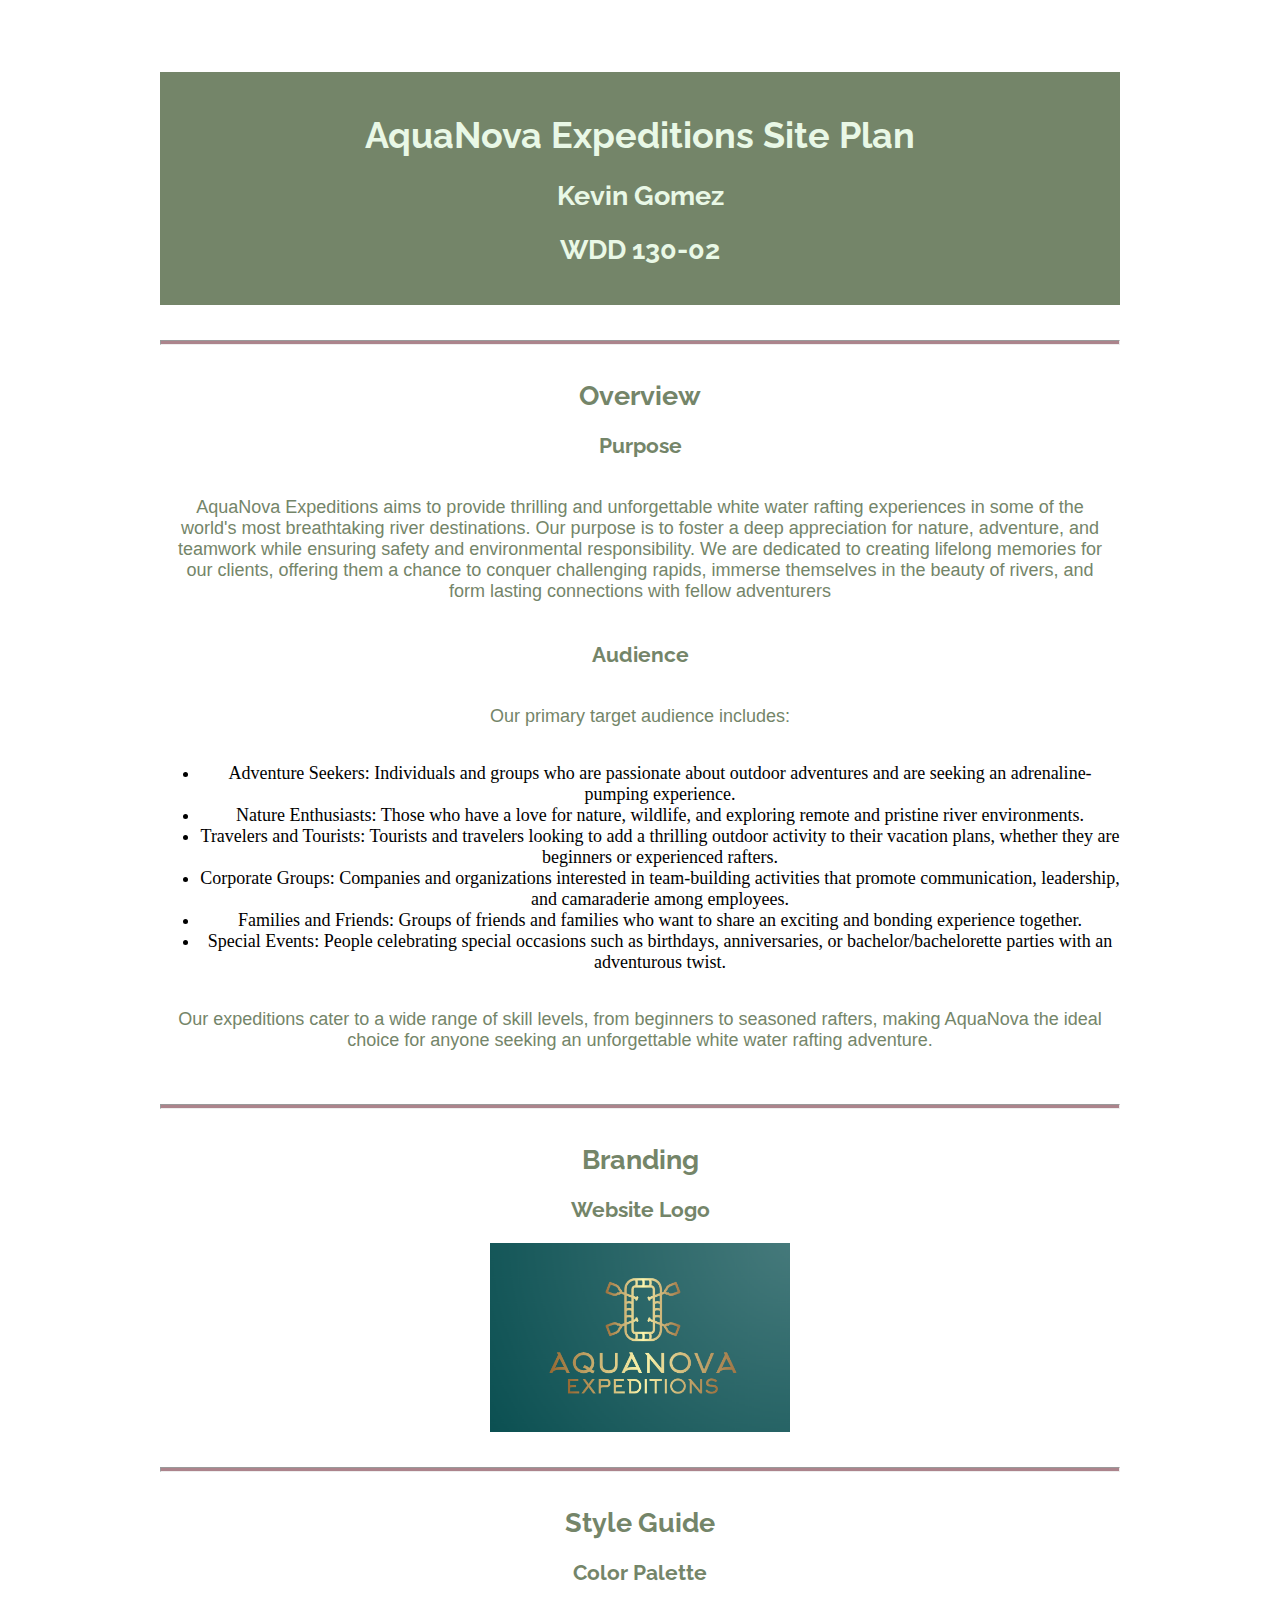
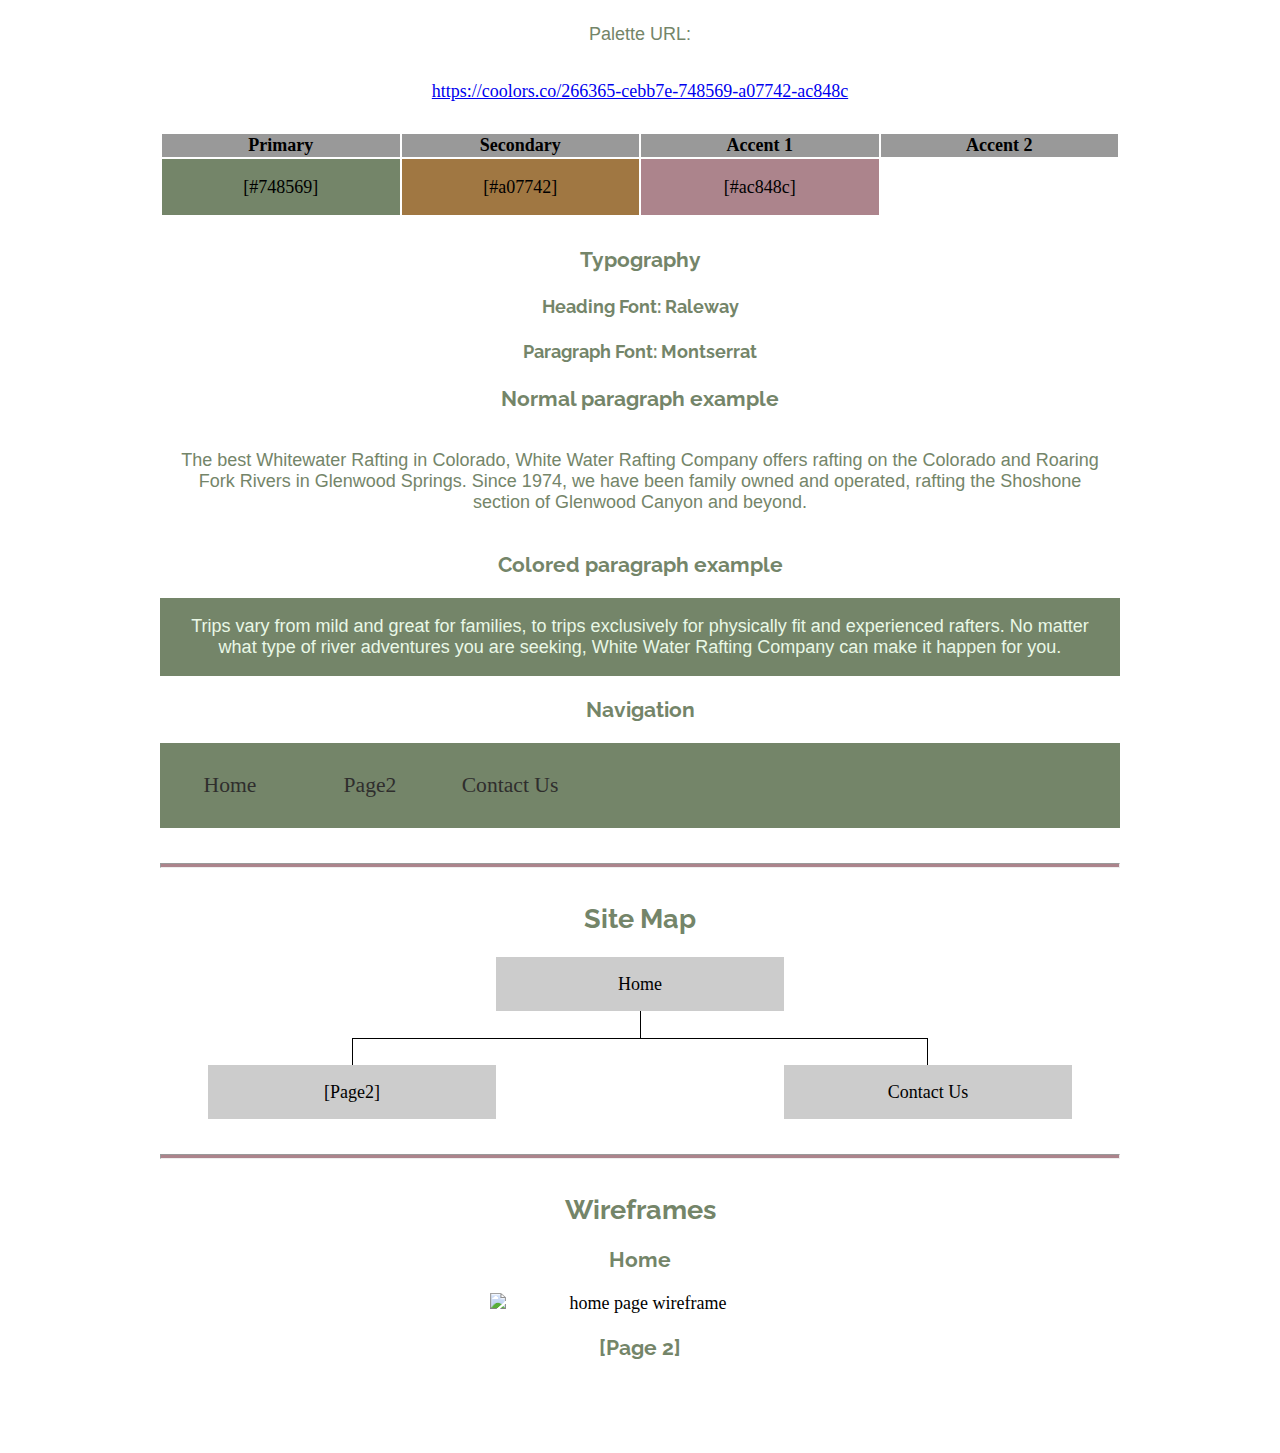
==== wwr/site-plan-rafting.html @ 5fa3ba92 "completed" ====
<!DOCTYPE html>
<html lang="en-us">

<head>
  <meta charset="utf-8" />
  <title>Site Plan</title>
  <link type="text/css" rel="stylesheet" href="styles/site-plan-rafting.css" />
</head>

<body>
  <header>
    <h1>AquaNova Expeditions Site Plan</h1>
    <h2>Kevin Gomez</h2>
    <h2>WDD 130-02</h2>
    <!-- In the header above, add the name of your site, your name and class number. For example if you are in section 3 you would put WDD 130-03 -->
  </header>
  <main>
    <!-- ------------------------Steps 2-5------------------------------ -->
    <hr />
    <h2>Overview</h2>
    <h3>Purpose</h3>
    <p>AquaNova Expeditions aims to provide thrilling and unforgettable white water rafting experiences in some of the world's most 
        breathtaking river destinations. Our purpose is to foster a deep appreciation for nature, adventure, and teamwork while 
        ensuring safety and environmental responsibility. We are dedicated to creating lifelong memories for our clients, offering 
        them a chance to conquer challenging rapids, immerse themselves in the beauty of rivers, and form lasting connections with 
        fellow adventurers</p>
    <!-- change this -->

    <h3>Audience</h3>
    <p>Our primary target audience includes:</p>

<ul>
  <li>Adventure Seekers: Individuals and groups who are passionate about outdoor adventures and are seeking an adrenaline-pumping experience.</li>
  <li>Nature Enthusiasts: Those who have a love for nature, wildlife, and exploring remote and pristine river environments.</li>
  <li>Travelers and Tourists: Tourists and travelers looking to add a thrilling outdoor activity to their vacation plans, whether they are beginners or experienced rafters.</li>
  <li>Corporate Groups: Companies and organizations interested in team-building activities that promote communication, leadership, and camaraderie among employees.</li>
  <li>Families and Friends: Groups of friends and families who want to share an exciting and bonding experience together.</li>
  <li>Special Events: People celebrating special occasions such as birthdays, anniversaries, or bachelor/bachelorette parties with an adventurous twist.</li>
</ul>

<p>Our expeditions cater to a wide range of skill levels, from beginners to seasoned rafters, making AquaNova the ideal choice for anyone seeking an unforgettable white water rafting adventure.</p>
    <!-- esto tengo que alinearlo a la izquierda -->

    <hr />
    <h2>Branding</h2>
    <h3>Website Logo</h3>
    <!-- Replace this with some sort of logo for your site.  A logo can be as simple as the name of your site in a nice font :) -->
    <img src="images/logogold.PNG"
    />
    <hr />
    <h2>Style Guide</h2>

    <!-- ------------------------Steps 6-9------------------------------ -->

    <h3>Color Palette</h3>
    <!--  The colors you choose for a website are one of the most important decisions you will make. Follow the instructions on the activity in Canvas then return and replace the color codes below with the hex color codes (the 6 digit numbers that show at the bottom of each color) for the colors you have chosen below.  You should have at least 2 colors but do not have to fill in all 4 if you do not need them.  -->

    <!-- Copy and paste the URL to your finished palette below. Replace the href value that is there with yours. Make sure to paste it into both the href value and the content text of the <a> tag -->
    <p>Palette URL:</p>
    <a href="https://coolors.co/266365-cebb7e-748569-a07742-ac848c"
      target="_blank">https://coolors.co/266365-cebb7e-748569-a07742-ac848c</a>

    <table class="colors">
      <tr>
        <th>Primary</th>
        <th>Secondary</th>
        <th>Accent 1</th>
        <th>Accent 2</th>
      </tr>
      <!-- Replace the numbers in the boxes below with your hex color codes. Then switch to the site-plan.css file and change your colors there as well. -->
      <tr>
        <td class="primary">[#748569]</td>
        <td class="secondary">[#a07742]</td>
        <td class="accent1">[#ac848c]</td>
        <td class="accent2"></td>
      </tr>
    </table>

    <!-- ------------------------Steps 10-12------------------------------ -->

    <h3>Typography</h3>
    <!-- Choose a font for your paragraphs (body copy) and headlines. What font(s) have you chosen? Think also about which of your colors above you might use for background and font colors. -->

    <h4>
      Heading Font: Raleway
      <!-- change this -->
    </h4>
    <h4>
      Paragraph Font: Montserrat
      <!-- change this -->
    </h4>
    <h3>Normal paragraph example</h3>
    <p>
      The best Whitewater Rafting in Colorado, White Water Rafting Company
      offers rafting on the Colorado and Roaring Fork Rivers in Glenwood
      Springs. Since 1974, we have been family owned and operated, rafting the
      Shoshone section of Glenwood Canyon and beyond.
    </p>
    <h3>Colored paragraph example</h3>
    <p class="colored">
      Trips vary from mild and great for families, to trips exclusively for
      physically fit and experienced rafters. No matter what type of river
      adventures you are seeking, White Water Rafting Company can make it
      happen for you.
    </p>

    <!-- ------------------------Step 13------------------------------ -->

    <h3>Navigation</h3>
    <!-- Think about how you want your navigation bar to look. In the site-plan.css file change the colors to your colors to get the look you desire. -->
    <nav>
      <a href="#">Home</a>
      <a href="#">Page2</a>
      <a href="#">Contact Us</a>
    </nav>
    <hr />
    <h2>Site Map</h2>
    <div class="sitemap">
      <div class="sm-home">Home</div>
      <div class="sm-page2">
        [Page2]
        <!-- this page will have a name later -->
      </div>
      <div class="sm-page3">Contact Us</div>

      <div class="top">&nbsp;</div>
      <div class="left">&nbsp;</div>
      <div class="right">&nbsp;</div>
    </div>
    <hr />
    <h2>Wireframes</h2>
    <!-- Create an additional wireframe for your site. List it here below the Home page wireframe. -->

    <h3>Home</h3>

    <img src="https://byui-wdd.github.io/wdd130/rafting_images/wireframe_home.png" alt="home page wireframe" />

    <h3>[Page 2]</h3>

    <!-- <img src="#" alt="page 2 wireframe"> -->
  </main>
</body>

</html>
---- wwr/styles/site-plan-rafting.css ----
/* if you are using any Google fonts change the font names below to your fonts. 
Any spaces in your font name should be replaced with a +. 
Fonts are separated by a & */
@import url('https://fonts.googleapis.com/css2?family=Raleway:wght@300&display=swap');

:root {
  /* change the values below to your colors from your palette */
  --primary-color: #748569   ;
  --secondary-color: #a07742 ;
  --accent1-color: #ac848c;
  --accent2-color: white;

  /* change the values below to your chosen font(s) */
  --heading-font: "Raleway";
  --paragraph-font: Montserrat, Helvetica, sans-serif;

  /* these colors below should be chosen from among your palette colors above */
  --headline-color-on-white: #748569;  /* headlines on a white background */ 
  --headline-color-on-color: #E9f8e6; /* headlines on a colored background */ 
  --paragraph-color-on-white: #748569; /* paragraph text on a white background */ 
  --paragraph-color-on-color: #E9f8e6; /* paragraph text on a colored background */ 
  --paragraph-background-color: #748569  ;
  --nav-link-color: #2f2e2d;
  --nav-background-color: #748569;
  --nav-hover-link-color: #CEBB7E;
  --nav-hover-background-color: #748569;
}


/*  Look around below...but DON'T CHANGE ANYTHING! */

body {
  max-width: 960px;
  margin: 0 auto;
  padding: 4em;
  font-size: 18px;
  text-align: center;
}
img {
  display: block;
  margin: 0 auto;
  max-width: 300px;
}
h1, h2, h3, h4, h5, h6 {
  font-family: var(--heading-font);
  color: var(--headline-color-on-white);
}
h2 {
  text-align: center;
}
hr {
  height: 3px;
  margin: 35px 0;
  background: var(--accent1-color);
}
header {
  padding: 1em;
  text-align: center;
  color: var(--headline-color-on-color);
  background-color: var(--paragraph-background-color);
}
header > h1, header > h2 {
  color: var(--headline-color-on-color);
}
p {
  font-family: var(--paragraph-font);
  color: var(--paragraph-color-on-white);
  padding: 1em;
}
.colors {
  width: 100%;
  min-width: 350px;
  margin: 30px auto;
  text-align: center;
}
.colors th {
  background-color: #999;
}
.colors td{
  width: 25%;
  height: 3em;
}
.primary {
  background-color: var(--primary-color);
}
.secondary {
  background-color: var(--secondary-color);
}
.accent1 {
  background-color: var(--accent1-color);
}
.accent2{
  background-color: var(--accent2-color);
}
p.colored {
  background-color: var(--paragraph-background-color);
  color: var(--paragraph-color-on-color);
}
nav {
  background-color: var(--nav-background-color);
  line-height: 3em;
  text-align: center;
  font-size: 1.2em;
}
nav  {
  list-style-type: none;
  display: flex;
}
nav a {
  padding:1em;
  min-width: 120px;
  text-decoration: none;
  padding: 10px;
}
nav a:link, nav a:visited {
  color: var(--nav-link-color);
}
nav a:hover {
  color: var(--nav-hover-link-color);
  background-color: var(--nav-hover-background-color);
}
.sitemap {
  display: grid;
  justify-content: center;

  grid-template-columns: repeat(6, 15%);
  grid-template-rows: 3em 1.5em 1.5em 3em;
  grid-template-areas: ". . home home . ."
    ". . . top . ."
    ". left left right right ."
    "page2 page2 . . page3 page3";
}
.sitemap > div {
  text-align: center;
}
.sm-home {
  grid-area: home;
  background-color: #ccc;
  line-height: 3em;
}
.sm-page2 {
  grid-area: page2;
  background-color: #ccc;
  line-height: 3em;
}
.sm-page3 {
  grid-area: page3;
  background-color: #ccc;
  line-height: 3em;
}
.top {
  grid-area: top;
  border-left: 1px solid;
}
.left {
  grid-area: left;
  border-top: 1px solid;
  border-left: 1px solid;
}
.right {
  grid-area: right;
  border-top: 1px solid;
  border-right: 1px solid;
}
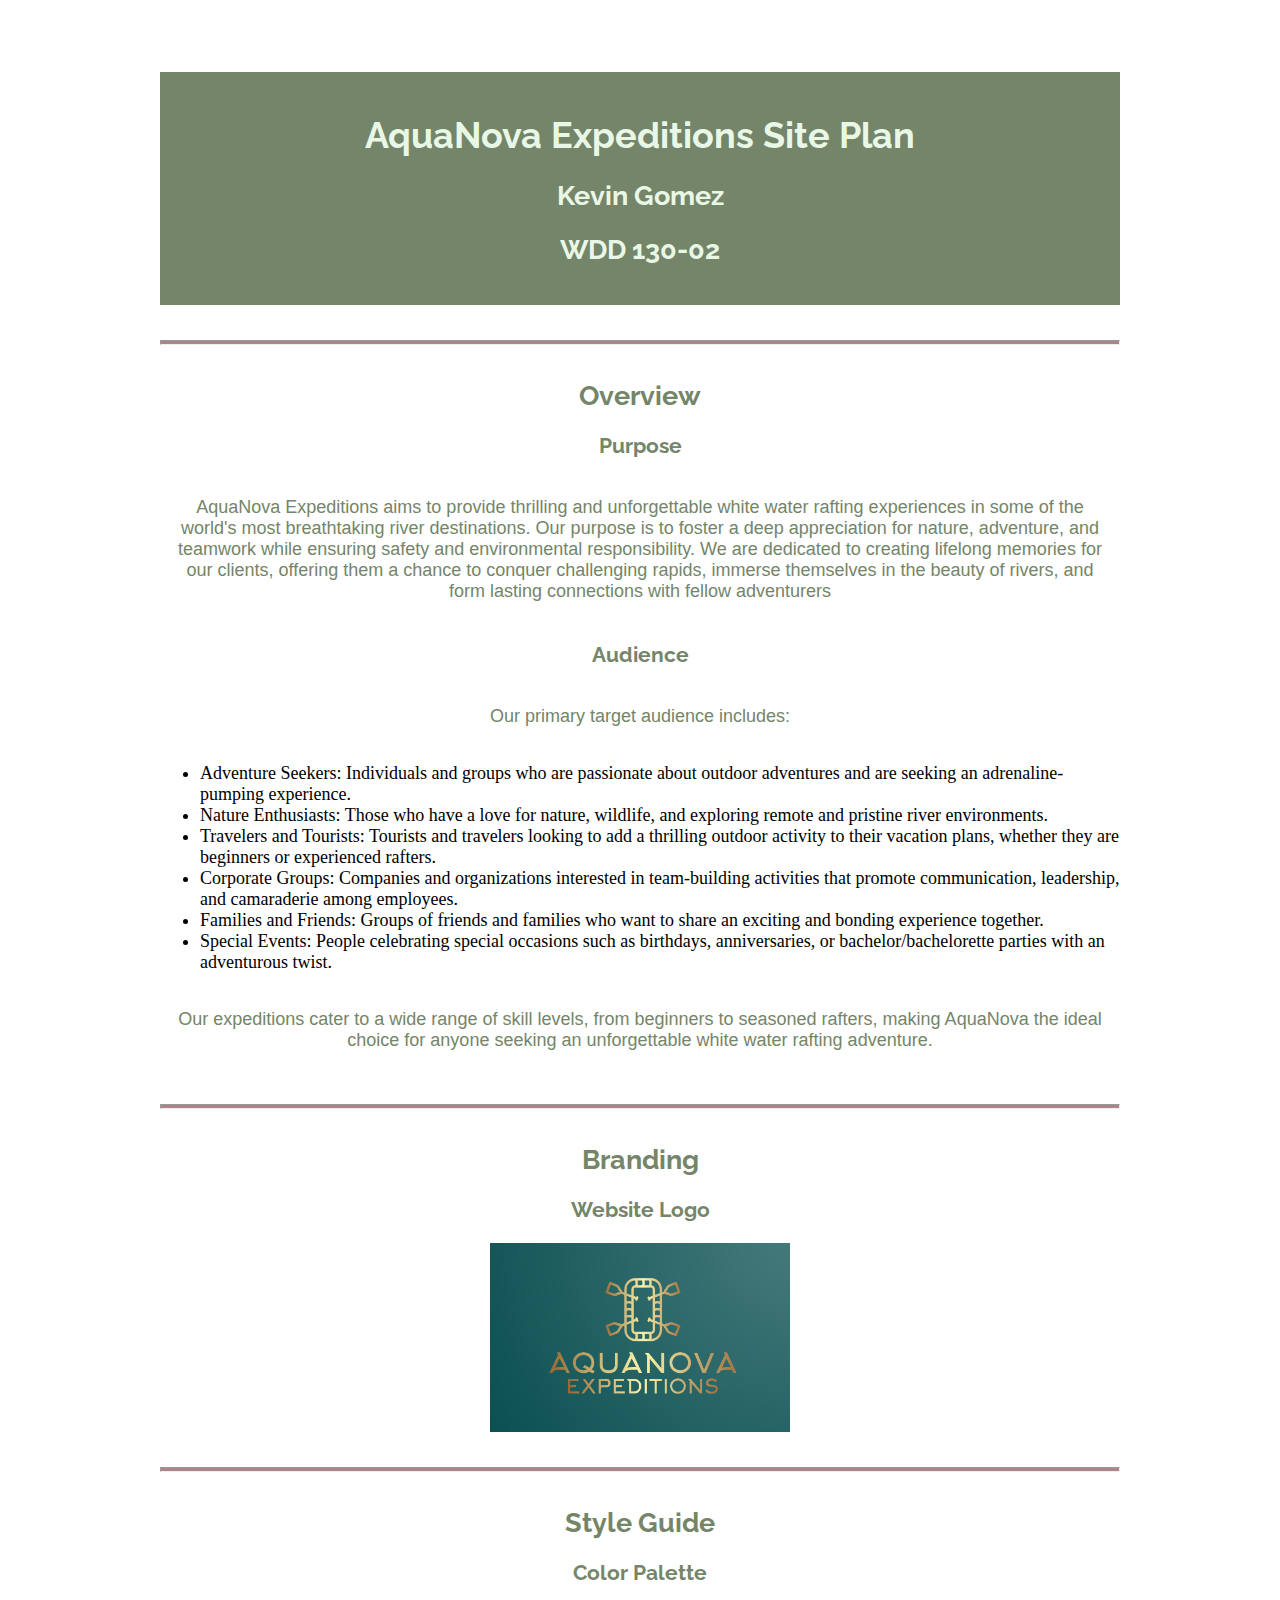
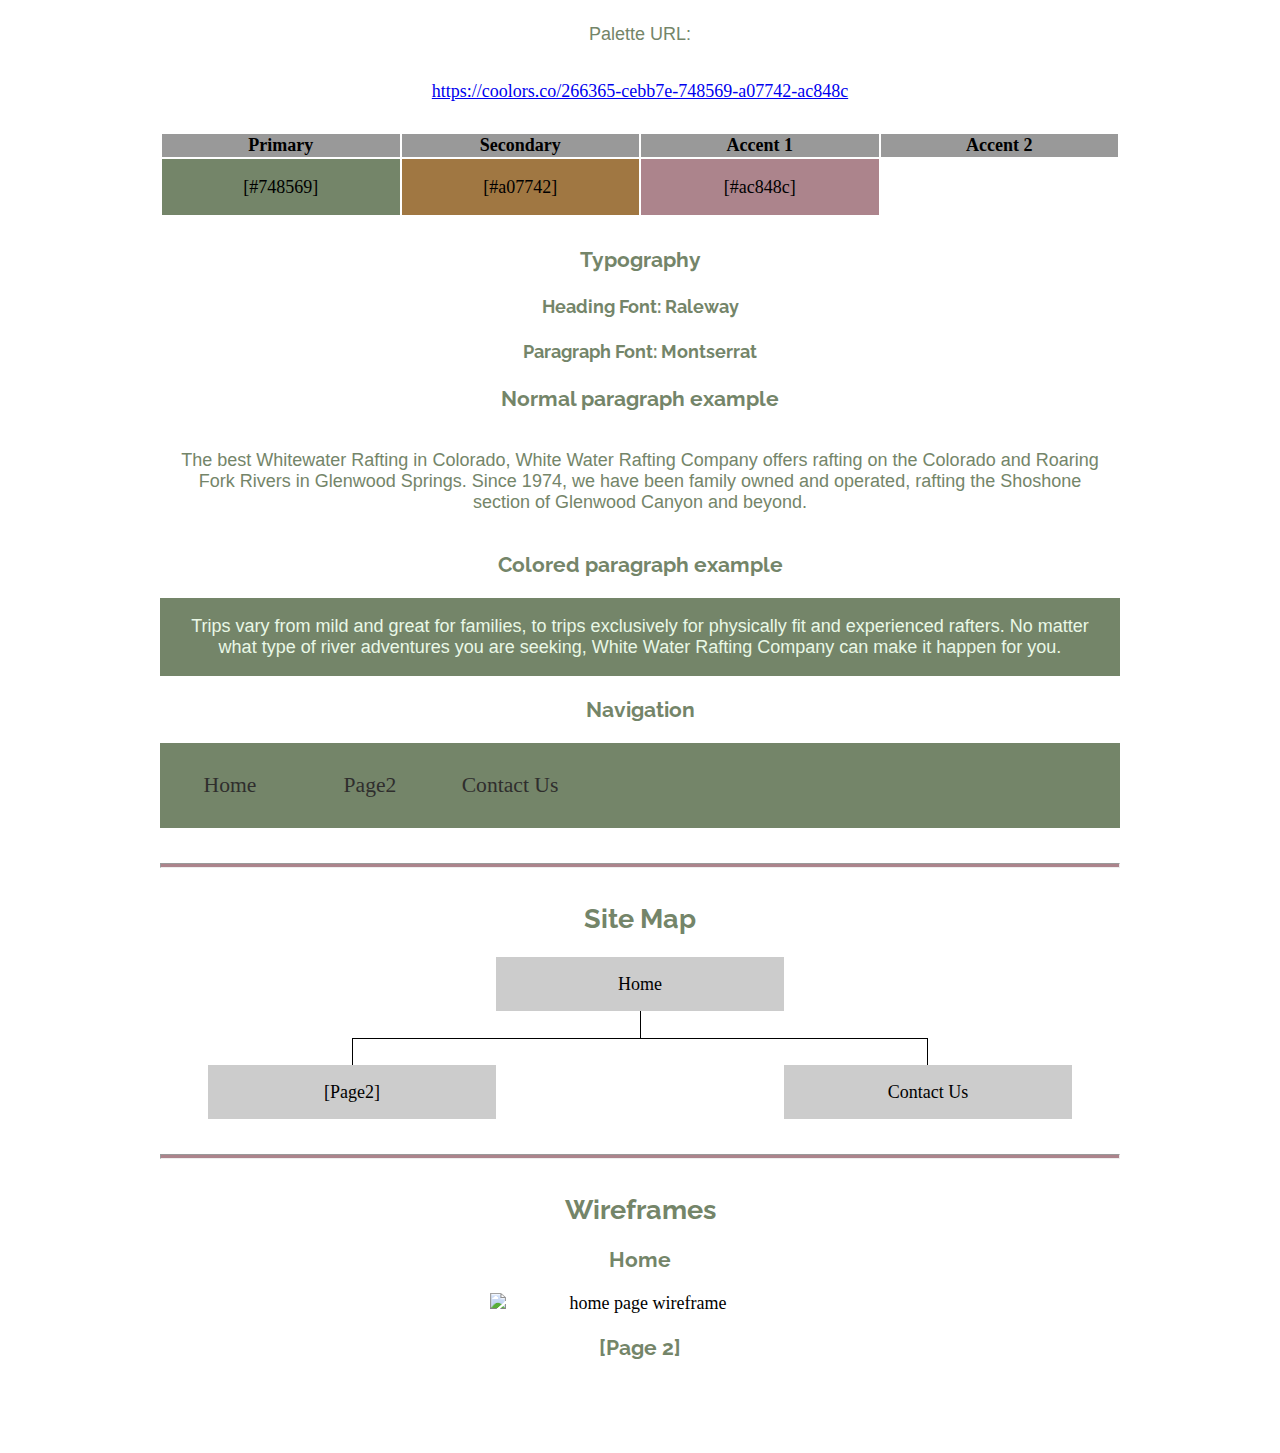
==== commit 168d1e1f: "modified  wwr/site-plan-rafting.html" ====
--- a/wwr/site-plan-rafting.html
+++ b/wwr/site-plan-rafting.html
@@ -30,14 +30,14 @@
     <h3>Audience</h3>
     <p>Our primary target audience includes:</p>
 
-<ul>
-  <li>Adventure Seekers: Individuals and groups who are passionate about outdoor adventures and are seeking an adrenaline-pumping experience.</li>
-  <li>Nature Enthusiasts: Those who have a love for nature, wildlife, and exploring remote and pristine river environments.</li>
-  <li>Travelers and Tourists: Tourists and travelers looking to add a thrilling outdoor activity to their vacation plans, whether they are beginners or experienced rafters.</li>
-  <li>Corporate Groups: Companies and organizations interested in team-building activities that promote communication, leadership, and camaraderie among employees.</li>
-  <li>Families and Friends: Groups of friends and families who want to share an exciting and bonding experience together.</li>
-  <li>Special Events: People celebrating special occasions such as birthdays, anniversaries, or bachelor/bachelorette parties with an adventurous twist.</li>
-</ul>
+    <ul style="text-align: left;">
+        <li>Adventure Seekers: Individuals and groups who are passionate about outdoor adventures and are seeking an adrenaline-pumping experience.</li>
+        <li>Nature Enthusiasts: Those who have a love for nature, wildlife, and exploring remote and pristine river environments.</li>
+        <li>Travelers and Tourists: Tourists and travelers looking to add a thrilling outdoor activity to their vacation plans, whether they are beginners or experienced rafters.</li>
+        <li>Corporate Groups: Companies and organizations interested in team-building activities that promote communication, leadership, and camaraderie among employees.</li>
+        <li>Families and Friends: Groups of friends and families who want to share an exciting and bonding experience together.</li>
+        <li>Special Events: People celebrating special occasions such as birthdays, anniversaries, or bachelor/bachelorette parties with an adventurous twist.</li>
+      </ul>
 
 <p>Our expeditions cater to a wide range of skill levels, from beginners to seasoned rafters, making AquaNova the ideal choice for anyone seeking an unforgettable white water rafting adventure.</p>
     <!-- esto tengo que alinearlo a la izquierda -->
